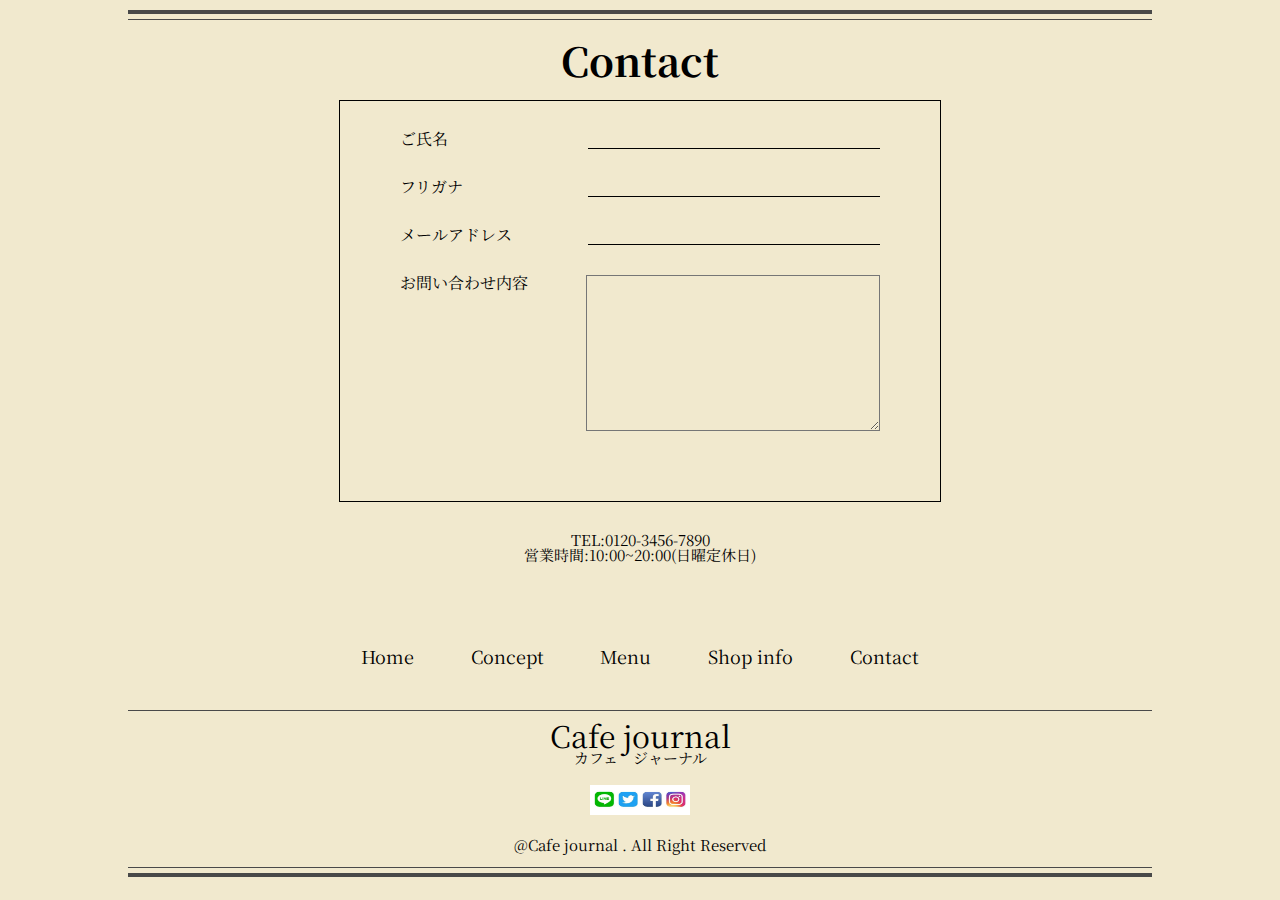
==== contact.html @ dfcaeea5 "add" ====
<!DOCTYPE html>
<html lang="ja">

<head>
  <meta charset="UTF-8" />
  <meta name="viewport" content="width=device-width, initial-scale=1.0" />
  <title>Cafe journal</title>
  <link rel="stylesheet" href="css/style.css" />
  <link rel="preconnect" href="https://fonts.gstatic.com">
  <link href="https://fonts.googleapis.com/css2?family=Noto+Serif+JP:wght@300&display=swap" rel="stylesheet">
</head>
<body>
  <div class="frame-top"></div>
  <h1 class="contact-title">Contact</h1>
  <div class="form">
    <form action="">
      <div class="form-item">
        <label for="">ご氏名</label>
        <input type="text">
      </div>
      <div class="form-item">
        <label for="">フリガナ</label>
        <input type="text">
      </div>
      <div class="form-item">
        <label for="">メールアドレス</label>
        <input type="text">
      </div>
      <div class="form-item">
        <label for="">お問い合わせ内容</label>
        <textarea name="" id="" cols="30" rows="10"></textarea>
      </div>
    </form>
  </div>
  <p class="contact-address">TEL:0120-3456-7890<br>
    営業時間:10:00~20:00(日曜定休日)
  </p>
</body>
<div class="contact-menu">
  <button>Home</button>
  <button>Concept</button>
  <button>Menu</button>
  <button>Shop info</button>
  <button>Contact</button>
</div>
<hr>
<div class="footer-nav">
  <p class="footer-nav-title">Cafe journal</p>
  <p>カフェ　ジャーナル</p>
  <img src="img/20190513183031.jpg" alt="">
  <p>@Cafe journal . All Right Reserved</p>
</div>
<div class="frame-bottom"></div>
---- css/style.css ----
@charset "UTF-8";
html, body, div, span, object, iframe,
h1, h2, h3, h4, h5, h6, p, blockquote, pre,
abbr, address, cite, code,
del, dfn, em, img, ins, kbd, q, samp,
small, strong, sub, sup, var,
b, i,
dl, dt, dd, ol, ul, li,
fieldset, form, label, legend,
table, caption, tbody, tfoot, thead, tr, th, td,
article, aside, canvas, details, figcaption, figure,
footer, header, hgroup, menu, nav, section, summary,
time, mark, audio, video {
    margin:0;
    padding:0;
    border:0;
    outline:0;
    font-size:100%;
    vertical-align:baseline;
    background:transparent;
}

body {
    line-height:1;
    background-color: #F1E9CE;
    margin: 10px 10%;
    font-family: 'Noto Serif JP', serif;

}

article,aside,details,figcaption,figure,
footer,header,hgroup,menu,nav,section {
    display:block;
}

nav ul {
    list-style:none;
}

blockquote, q {
    quotes:none;
}

blockquote:before, blockquote:after,
q:before, q:after {
    content:none;
}

a {
    margin:0;
    padding:0;
    font-size:100%;
    vertical-align:baseline;
    background:transparent;
}

/* change colours to suit your needs */
ins {
    background-color:#ff9;
    color:#000;
    text-decoration:none;
}

/* change colours to suit your needs */
mark {
    background-color:#ff9;
    color:#000;
    font-style:italic;
    font-weight:bold;
}

del {
    text-decoration: line-through;
}

abbr[title], dfn[title] {
    border-bottom:1px dotted;
    cursor:help;
}

table {
    border-collapse:collapse;
    border-spacing:0;
}

/* change border colour to suit your needs */
hr {
    display:block;
    height:1px;
    border:0;
    border-top:1px solid rgb(73, 73, 73);
    padding:0;
    width: 100%;
}

input, select {
    vertical-align:middle;
}

button{
    border: none;
    background-color: #F1E9CE;
    font-family:  'Noto Serif JP', serif;
    font-size: 18px;
    margin:0 auto;
}

.title{
  font-size: 30px;
}
p{
  font-size: 15px;
}
.block{
  border: 1px solid rgb(73, 73, 73);
  margin-top: 10px;
  padding: 2%;
}
.frame-top{
  width: 100%;
  height: 5px;
  border-top: 4px solid rgb(73, 73, 73);
  border-bottom: 1px solid rgb(73, 73, 73);
  border-left: none;
  border-right: none;
}
.frame-bottom{
  width: 100%;
  height: 5px;
  margin-top: 15px;
  border-top: 1px solid rgb(73, 73, 73);
  border-bottom: 4px solid rgb(73, 73, 73);
  border-left: none;
  border-right: none;
}
.eyecatch{
    padding-top: 10px;
    position: relative;
    border: none;
}
.eyecatch-img{
    width: 90%;
    height: 85vh;
    object-fit: cover;
    margin-left: 5%;
}
.title-name{
    font-size: 35px;
    font-weight: 100;
    position: absolute;
    top: 55%;
    left: 50%;
    transform: translate(-50%,-50%);
}
.header-menu{
 border: none;
 display: flex;
 justify-content: space-between;
 text-align: center;
 width: 60%;
 margin-left: 20%;
}
.concept{
    position: relative;
}
.concept-content{
    width: 96%;
    height: 100%;
    margin: 5% 2%;
    display: flex;
    z-index:2;

}
.concept-img{
    width: 65%;
    height: 80vh;
    object-fit: cover;
    opacity: 0.7;
}
.concept-sentence{
    width: 30%;
    height: 90%;
    padding: 20px;
    line-height: 1.5em;
    font-size: 15px;
}
.concept-word{
    position: absolute;
    top: 5px;
    left: 5px;
    margin: 10px;
    width: 250px;
    z-index: 1;
    font-size:40px;
    line-height: 1em;
    font-weight: 600;
}
.menu-head{
    display: flex;
}
.menu-title{
    padding-top: 20px;
}
.menu-title p{
    font-size: 20px;
    padding: 10px;
}
.menu-images{
    display: flex;
    margin: 20px;
}
.menu-detail{
    display: block;
    width: 30%;
    margin-left: 3%;
    height: 30%;
}
.menu-detail-img{
    width: 100%;
    height: 16vw;
    object-fit: fill;
}
.menu-detail-p{
    text-align: center;
    padding-top: 10px;
}
.menu-button{
    border: 1px solid;
    font-size: 12px;
    margin-left: 20px;
}
.menu-button2{
    text-align: center;
    padding-top: 50px;
}
.menu-button2 button{
     border-bottom: 1px solid;
}
.shop-info-contain{
    display: flex;
    width: 96%;
    margin: 2%;
    justify-content: space-between;
}
.shop-info-address{
    display: block;
    padding: 10% 3%;

}
.shop-info-img{
    width: 70%;
    height: auto;
    object-fit: cover;
}
.footer-menu{
    margin: 40px;
}
.footer-menu button{
    margin: 5px auto;
    display: block;
}
.footer-nav{
    display: block;
    text-align: center;
}
.footer-nav-title{
    font-size: 30px;
}
.footer-nav img{
    width: 100px;
    height: 30px;
    margin: 20px;
}
.contact-title{
    text-align: center;
    font-size: 40px;
    margin: 20px;
}
.form{
    margin: 0 auto;
    width: 600px;
    height: 400px;
    border: 1px solid;
}
.form-item{
    display: flex;
    width: 80%;
    margin-left: 10%;
    margin-top: 30px;
    justify-content:space-between;
}
label{
    width: 30%;
    text-align: left;
}
input{
    width: 60%;
    background-color: #F1E9CE;
    border: none;
    border-bottom: 1px solid;
}
textarea{
    width: 60%;
    background-color: #F1E9CE;
}
.contact-address{
    width: 50%;
    margin: 30px 25% 80px;
    text-align: center;
}
.contact-menu{
 border: none;
 display: flex;
 justify-content: space-between;
 text-align: center;
 size: 15px;
 width: 60%;
 margin: 40px 20%;
}
@media screen and (max-width : 768px){
body{
    padding-top: 30px;
    margin: 5%;
}
.header-menu,.header-hr{
    display: none;
}
 #hamburger {
    height: 40px;
    position: absolute;
    cursor: pointer;
    z-index: 100;
    top: 10px;
    right: 20px;
    transition: 0.4s;
    width: 40px;
  }

  #hamburger span {
    position: absolute;
    left: 2px;
    display: block;
    width: 35px;
    height: 2px;
    background-color: #000000;
    transition: 0.8s;
  }

  #hamburger span:nth-of-type(1) {
    top: 10px; /* ハンバーガーメニューの1本目の棒 */
  }

  #hamburger span:nth-of-type(2) {
    top: 20px; /* ハンバーガーメニューの2本目の棒 */
  }

  #hamburger span:nth-of-type(3) {
    top: 30px; /* ハンバーガーメニューの3本目の棒 */
  }
  .concept-content{
      display: block;
  }
  .concept-img{
      width: 100%;
  }
  .concept-sentence{
      width:90%;
  }
  .concept-word{
      font-size: 35px;
      width: 230px;
  }
  .menu-images{
      display: block;
  }
  .menu-detail{
      width: 100%;

  }
  .menu-detail-img{
      height: 50vw;
      object-fit: cover;
  }
  .menu-detail-p{
      padding-bottom: 40px;
  }
  .menu-button2{
      padding-top: 10px;
  }
  .shop-info{
      height: 100vh;
  }
  .shop-info-contain{
      position: relative;
      display: block;

  }
  .shop-info-img{
    width: 100%;
    top: 10px;
    height: 50vh;

  }
  .shop-info-address{
    position: absolute;
    width: 100%;
    text-align: center;
    top: 70vh;
    left: 50%;
    transform: translate(-50%, -50%);
  }
  .form{
      width: 450px;
      height: 450px;
  }
  .contact-menu{
      display: block;
  }
  .contact-menu button{
      display: block;
      margin: 5px auto;
  }
}
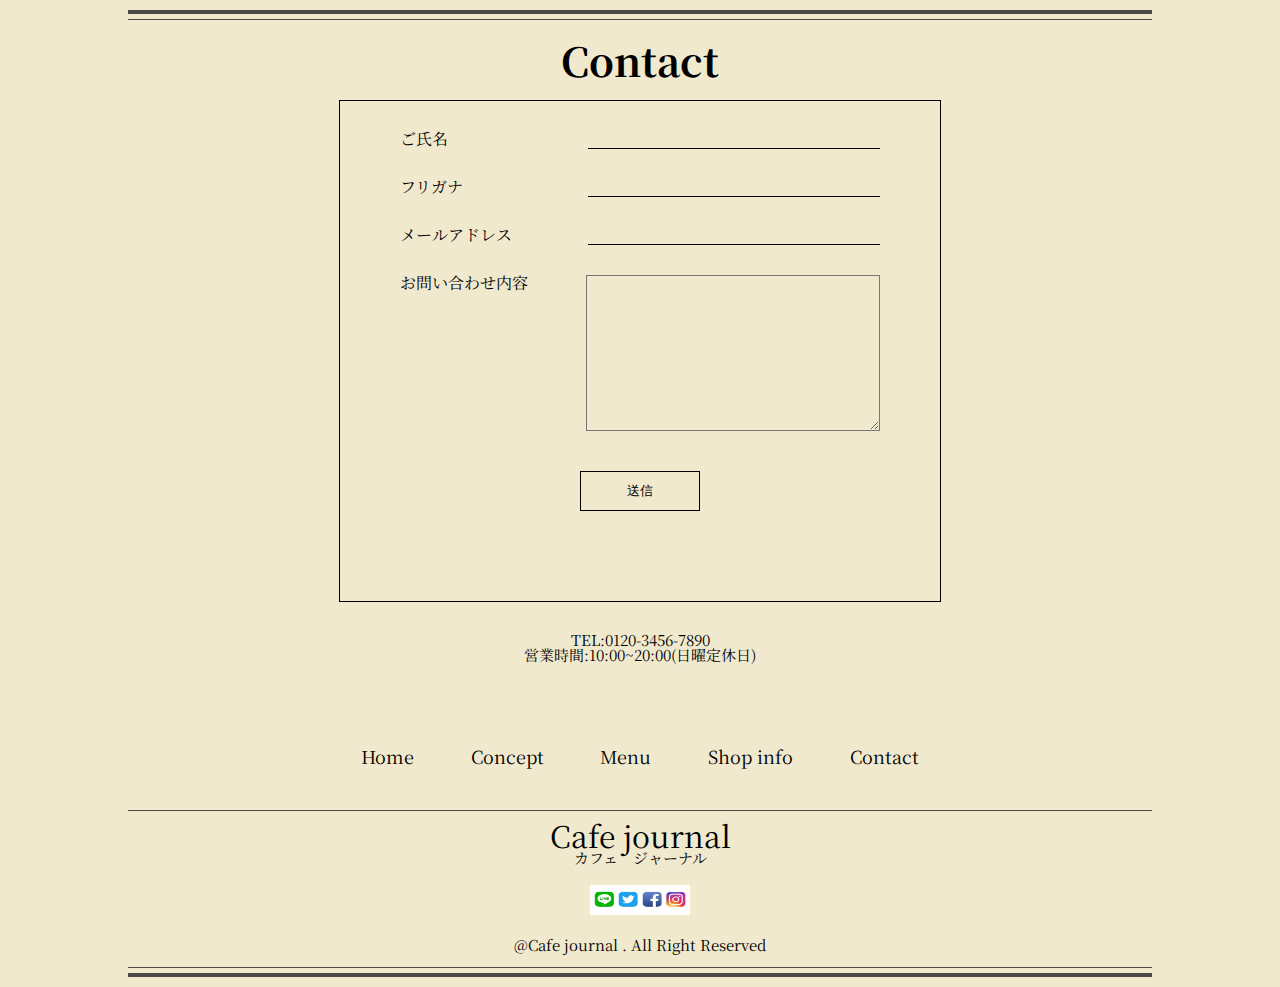
==== commit 1803ddfb: "add" ====
--- a/contact.html
+++ b/contact.html
@@ -30,6 +30,7 @@
         <label for="">お問い合わせ内容</label>
         <textarea name="" id="" cols="30" rows="10"></textarea>
       </div>
+      <input type="submit" value="送信" class="submit-button">
     </form>
   </div>
   <p class="contact-address">TEL:0120-3456-7890<br>
--- a/css/style.css
+++ b/css/style.css
@@ -279,7 +279,7 @@
 .form{
     margin: 0 auto;
     width: 600px;
-    height: 400px;
+    height: 500px;
     border: 1px solid;
 }
 .form-item{
@@ -302,6 +302,12 @@
 textarea{
     width: 60%;
     background-color: #F1E9CE;
+}
+.submit-button{
+    border:1px solid;
+    padding: 10px;
+    width: 20%;
+    margin:40px 40%;
 }
 .contact-address{
     width: 50%;
@@ -411,7 +417,7 @@
   }
   .form{
       width: 450px;
-      height: 450px;
+      height: 500px;
   }
   .contact-menu{
       display: block;
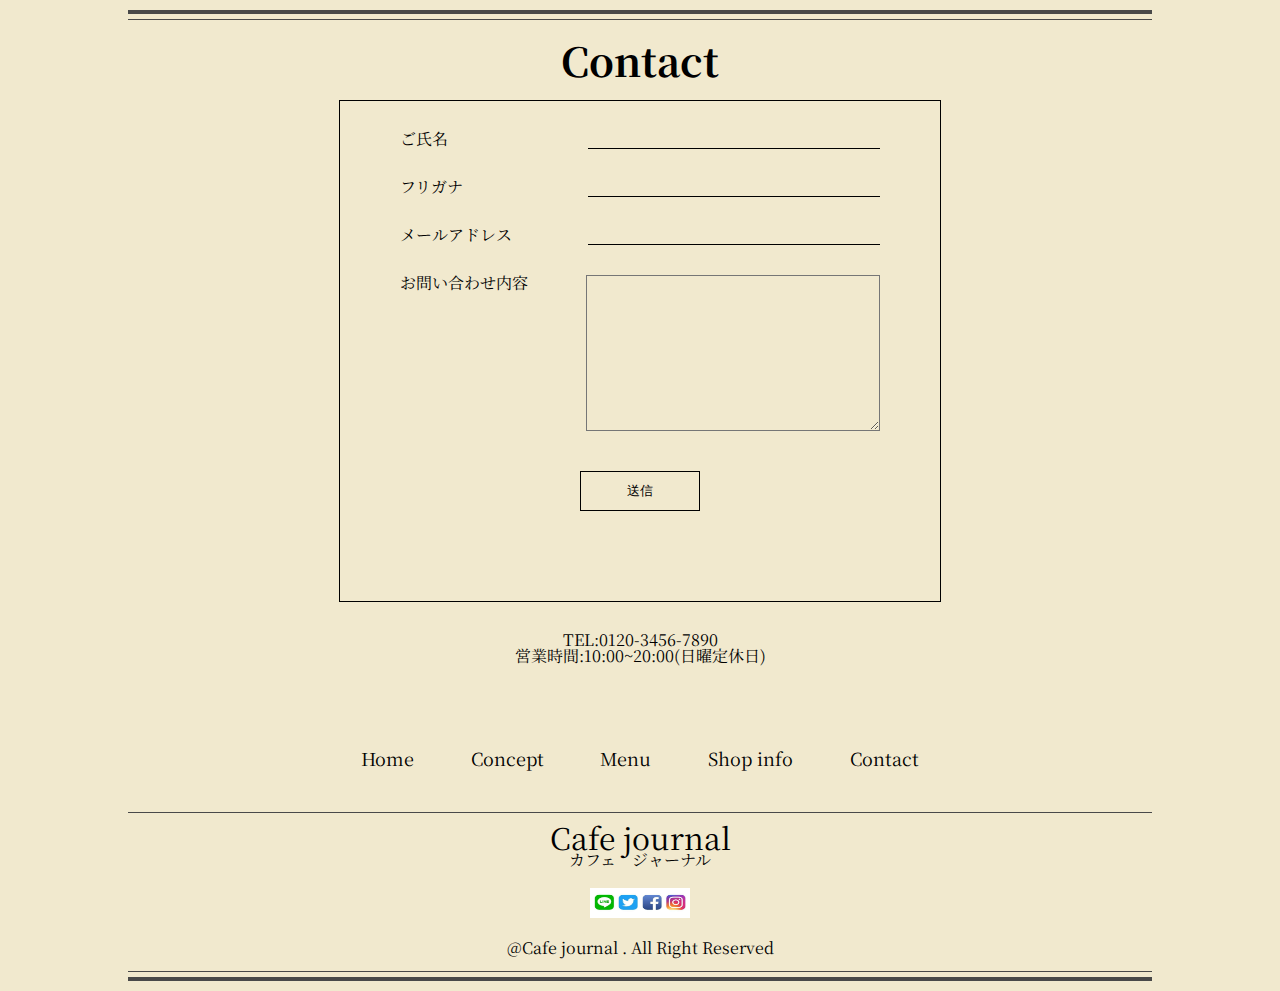
==== commit 2d92f01e: "add" ====
--- a/contact.html
+++ b/contact.html
@@ -48,7 +48,7 @@
 <div class="footer-nav">
   <p class="footer-nav-title">Cafe journal</p>
   <p>カフェ　ジャーナル</p>
-  <img src="img/20190513183031.jpg" alt="">
+  <img src="img/icon-img.jpg" alt="">
   <p>@Cafe journal . All Right Reserved</p>
 </div>
 <div class="frame-bottom"></div>--- a/css/style.css
+++ b/css/style.css
@@ -104,13 +104,10 @@
     font-size: 18px;
     margin:0 auto;
 }
-
 .title{
   font-size: 30px;
 }
-p{
-  font-size: 15px;
-}
+
 .block{
   border: 1px solid rgb(73, 73, 73);
   margin-top: 10px;
@@ -138,6 +135,14 @@
     position: relative;
     border: none;
 }
+.sliderArea{
+    max-width: 100%;
+    margin: 0 auto;
+    padding: 0 25px;
+}
+.sliderArea.w300{
+    max-width: 300px;
+}
 .eyecatch-img{
     width: 90%;
     height: 85vh;
@@ -159,6 +164,10 @@
  text-align: center;
  width: 60%;
  margin-left: 20%;
+}
+.contact-button{
+    text-decoration: none;
+    color: black;
 }
 .concept{
     position: relative;
@@ -198,7 +207,7 @@
 .menu-head{
     display: flex;
 }
-.menu-title{
+.menu-type-top{
     padding-top: 20px;
 }
 .menu-title p{
@@ -229,13 +238,99 @@
     font-size: 12px;
     margin-left: 20px;
 }
-.menu-button2{
+#menu-button2{
     text-align: center;
     padding-top: 50px;
-}
-.menu-button2 button{
+    border: none;
+}
+#menu-button2 button{
      border-bottom: 1px solid;
 }
+
+#modal-window{
+    visibility: hidden;
+    background-color:  rgba(0,0, 0, 0.7);
+    position: fixed;
+    width: 100%;
+    height: 100%;
+    top: 0;
+    left: 0;
+    overflow: scroll;
+}
+#modal-menu{
+    width: 50%;
+    background-color: #F1E9CE;
+    margin-left: 25%;
+}
+
+.modal-menu-title{
+    font-size: 40px;
+    text-align: center;
+    margin: 20px auto;
+}
+
+.menu-list{
+    padding: 1%;
+}
+.list-content{
+    display: flex;
+    justify-content: space-between;
+    width: 100%;
+}
+.list-content-child{
+    padding: 2%;
+    width: 45%;
+    display: block;
+}
+.child-left{
+    border-left: 1px solid;
+}
+.list-title{
+    font-size: 30px;
+}
+.menu-type{
+    font-size: 20px;
+    padding-top:12px;
+}
+.menu-type-content{
+    display: block;
+    list-style: none;
+    width: 100%;
+}
+.menu-item{
+    display: flex;
+    width: 100%;
+    align-items: flex-end;
+    padding-bottom: 10px;
+    font-size: 12px;
+}
+.menu-title{
+    width: 85%;
+}
+.menu-price{
+    margin-left: 10%;
+
+}
+.remark{
+    margin-top: 200px;
+}
+.remark hr{
+    width: 200px;
+}
+.remark-list{
+    text-align: center;
+    list-style: none;
+    margin: 0 auto;
+    font-size: 12px;
+}
+#modal-close{
+    color: white;
+    background: rgba(0,0,0,0);
+    width: 20%;
+    margin: 40px 40% 40px;
+
+}
+
 .shop-info-contain{
     display: flex;
     width: 96%;
@@ -323,6 +418,9 @@
  width: 60%;
  margin: 40px 20%;
 }
+.hamburger-menu{
+    display: none;
+}
 @media screen and (max-width : 768px){
 body{
     padding-top: 30px;
@@ -331,6 +429,33 @@
 .header-menu,.header-hr{
     display: none;
 }
+.hamburger-menu.open{
+    display: block;
+    background-size: cover;
+    background-position: center center;
+    width:100vw;
+    height: 100%;
+    transition: .2s;
+    position: fixed;
+    top: 0;
+    left: 0;
+    background-color: rgba(0,0, 0, 0.7);
+    color: #3333;
+}
+.hamburger-menu-content{
+    width:50%;
+    margin: 25%;
+}
+.hamburger-menu button{
+    color:#ffff;
+    background:rgba(0,0,0,0);
+    padding: 5px;
+    text-decoration: none;
+    display: block;
+    margin: 30px auto;
+    text-align: center;
+}
+
  #hamburger {
     height: 40px;
     position: absolute;
@@ -341,7 +466,6 @@
     transition: 0.4s;
     width: 40px;
   }
-
   #hamburger span {
     position: absolute;
     left: 2px;
@@ -351,7 +475,6 @@
     background-color: #000000;
     transition: 0.8s;
   }
-
   #hamburger span:nth-of-type(1) {
     top: 10px; /* ハンバーガーメニューの1本目の棒 */
   }
@@ -362,6 +485,17 @@
 
   #hamburger span:nth-of-type(3) {
     top: 30px; /* ハンバーガーメニューの3本目の棒 */
+  }
+  #hamburger.active span:nth-of-type(1){
+      top: 20px;
+      transform: rotate(45deg);
+  }
+  #hamburger.active span:nth-of-type(2){
+      opacity: 0;
+  }
+  #hamburger.active span:nth-of-type(3){
+      top: 20px;
+      transform: rotate(-45deg);
   }
   .concept-content{
       display: block;
@@ -393,6 +527,10 @@
   .menu-button2{
       padding-top: 10px;
   }
+  #modal-menu{
+    width: 80%;
+    margin-left: 10%;
+    }
   .shop-info{
       height: 100vh;
   }
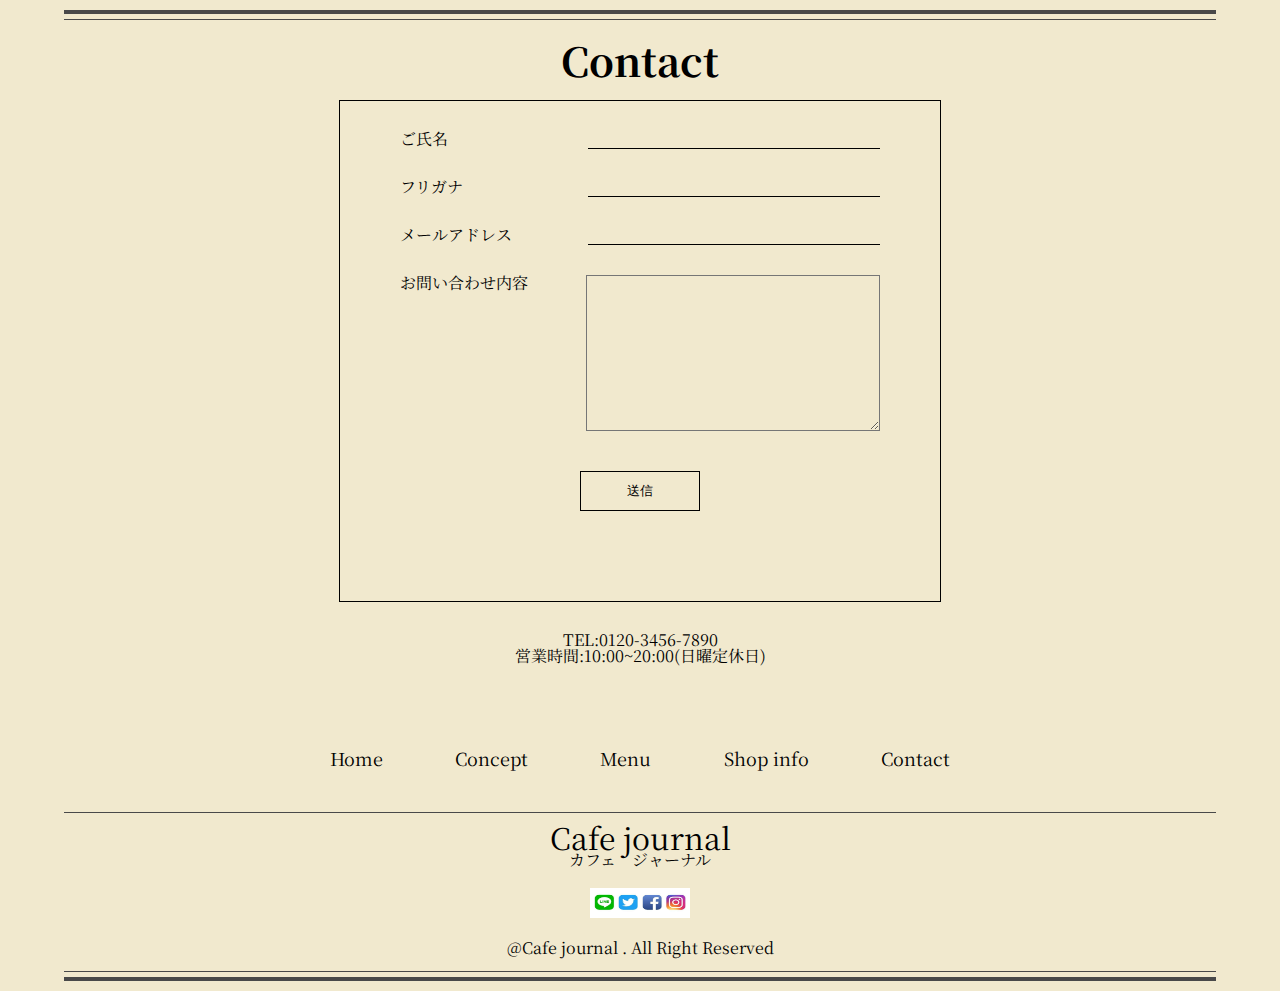
==== commit 5bb816f0: "add" ====
--- a/contact.html
+++ b/contact.html
@@ -10,6 +10,7 @@
   <link href="https://fonts.googleapis.com/css2?family=Noto+Serif+JP:wght@300&display=swap" rel="stylesheet">
 </head>
 <body>
+  <div class="body-inner">
   <div class="frame-top"></div>
   <h1 class="contact-title">Contact</h1>
   <div class="form">
@@ -51,4 +52,6 @@
   <img src="img/icon-img.jpg" alt="">
   <p>@Cafe journal . All Right Reserved</p>
 </div>
-<div class="frame-bottom"></div>+<div class="frame-bottom"></div>
+</div>
+</html>--- a/css/style.css
+++ b/css/style.css
@@ -21,11 +21,10 @@
 }
 
 body {
+    width: 100%;
     line-height:1;
     background-color: #F1E9CE;
-    margin: 10px 10%;
     font-family: 'Noto Serif JP', serif;
-
 }
 
 article,aside,details,figcaption,figure,
@@ -103,6 +102,14 @@
     font-family:  'Noto Serif JP', serif;
     font-size: 18px;
     margin:0 auto;
+    outline: none;
+}
+button:hover{
+   color: rgba(0,0,0,0.5);
+}
+.body-inner{
+    width: 90%;
+    margin: 10px 5%;
 }
 .title{
   font-size: 30px;
@@ -135,19 +142,12 @@
     position: relative;
     border: none;
 }
-.sliderArea{
-    max-width: 100%;
-    margin: 0 auto;
-    padding: 0 25px;
-}
-.sliderArea.w300{
-    max-width: 300px;
+#eyecatch-slide{
+    width: 90%;
+    margin-left: 5%;
 }
 .eyecatch-img{
-    width: 90%;
-    height: 85vh;
     object-fit: cover;
-    margin-left: 5%;
 }
 .title-name{
     font-size: 35px;
@@ -256,6 +256,7 @@
     top: 0;
     left: 0;
     overflow: scroll;
+    z-index: 2;
 }
 #modal-menu{
     width: 50%;
@@ -424,7 +425,7 @@
 @media screen and (max-width : 768px){
 body{
     padding-top: 30px;
-    margin: 5%;
+    margin-top: 10px;
 }
 .header-menu,.header-hr{
     display: none;
@@ -441,10 +442,12 @@
     left: 0;
     background-color: rgba(0,0, 0, 0.7);
     color: #3333;
+    z-index: 2;
 }
 .hamburger-menu-content{
     width:50%;
     margin: 25%;
+    z-index: 3;
 }
 .hamburger-menu button{
     color:#ffff;
@@ -486,9 +489,13 @@
   #hamburger span:nth-of-type(3) {
     top: 30px; /* ハンバーガーメニューの3本目の棒 */
   }
+  #hamburger.active{
+     position: fixed;
+  }
   #hamburger.active span:nth-of-type(1){
       top: 20px;
-      transform: rotate(45deg);
+    transform: rotate(45deg);
+    background: white;
   }
   #hamburger.active span:nth-of-type(2){
       opacity: 0;
@@ -496,7 +503,15 @@
   #hamburger.active span:nth-of-type(3){
       top: 20px;
       transform: rotate(-45deg);
-  }
+      background: white;
+  }
+  #eyecatch-slide{
+    height: 85vh;
+  }
+  .eyecatch-img {
+  min-height: 85vh !important;
+  object-fit: cover;
+}
   .concept-content{
       display: block;
   }
@@ -537,13 +552,11 @@
   .shop-info-contain{
       position: relative;
       display: block;
-
   }
   .shop-info-img{
     width: 100%;
     top: 10px;
     height: 50vh;
-
   }
   .shop-info-address{
     position: absolute;
